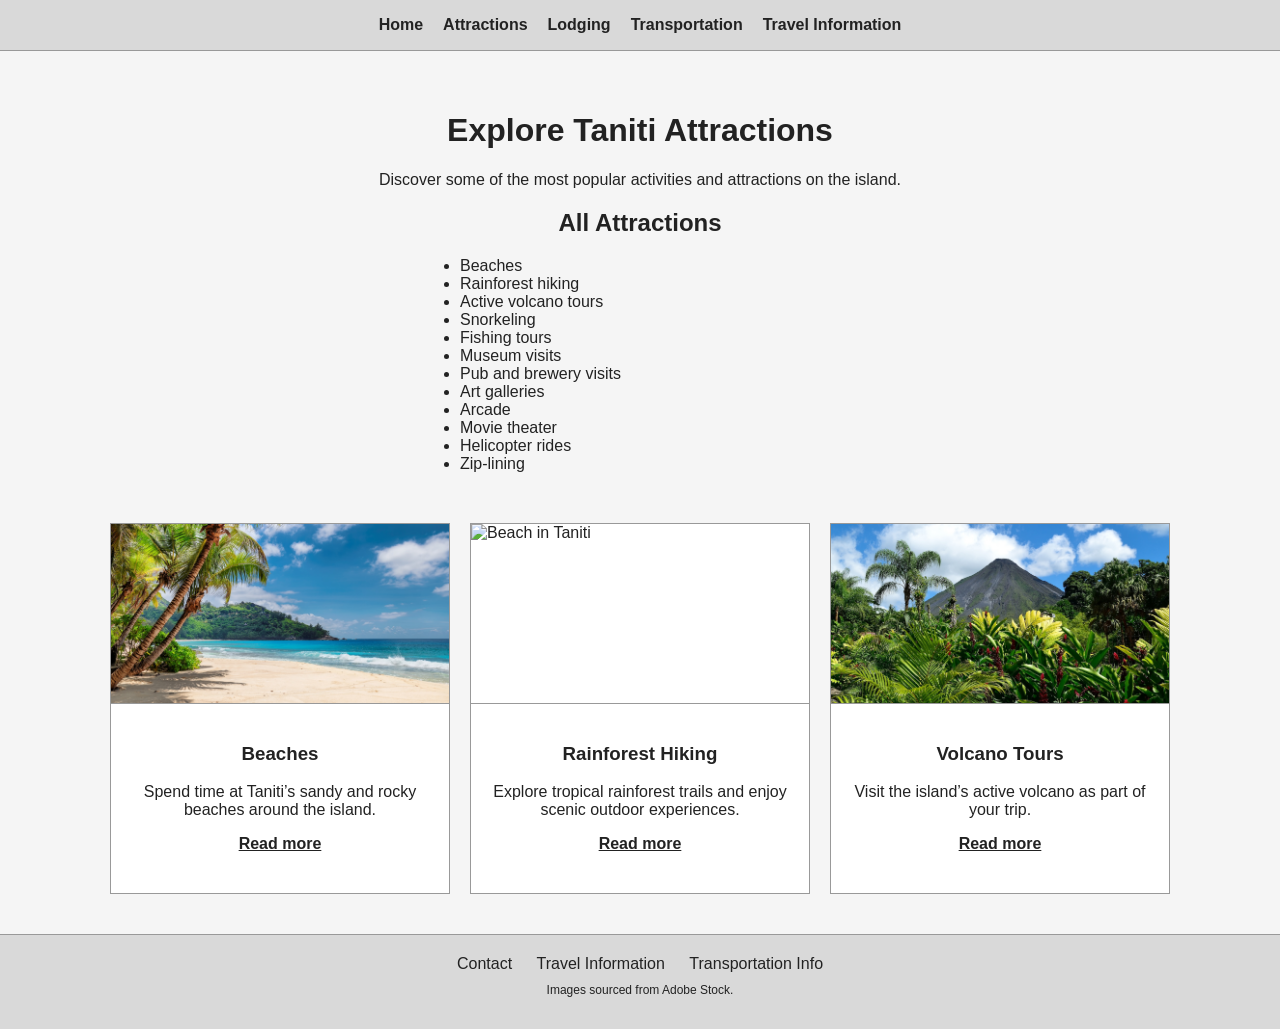
==== attractions.html @ 8e29806a "Add files via upload Initial Tahiti prototype commit" ====
<!DOCTYPE html>
<html lang="en">

<head>
    <meta charset="UTF-8" />
    <meta name="viewport" content="width=device-width, initial-scale=1.0" />
    <title>Taniti Tourism - Attractions</title>
    <link rel="stylesheet" href="styles.css" />
</head>

<body>
    <header>
        <nav>
            <a href="index.html">Home</a>
            <a href="attractions.html">Attractions</a>
            <a href="lodging.html">Lodging</a>
            <a href="transportation.html">Transportation</a>
            <a href="travel-information.html">Travel Information</a>
        </nav>
    </header>

    <main>
        <h1>Explore Taniti Attractions</h1>
        <p style="text-align: center;">
            Discover some of the most popular activities and attractions on the island.
        </p>

        <section>
            <h2>All Attractions</h2>
            <ul class="attractions-list">
                <li>Beaches</li>
                <li>Rainforest hiking</li>
                <li>Active volcano tours</li>
                <li>Snorkeling</li>
                <li>Fishing tours</li>
                <li>Museum visits</li>
                <li>Pub and brewery visits</li>
                <li>Art galleries</li>
                <li>Arcade</li>
                <li>Movie theater</li>
                <li>Helicopter rides</li>
                <li>Zip-lining</li>
            </ul>
        </section>

        <div class="card-grid">
            <div class="card">
                <img class="card-image" src="images/beach.jpeg" alt="Beach in Taniti">
                <div class="card-content">
                    <h3>Beaches</h3>
                    <p>Spend time at Taniti’s sandy and rocky beaches around the island.</p>
                    <a href="attractions.html">Read more</a>
                </div>
            </div>

            <div class="card">
                <img class="card-image" src="images/Rainforest.jpeg" alt="Beach in Taniti">
                <div class="card-content">
                    <h3>Rainforest Hiking</h3>
                    <p>Explore tropical rainforest trails and enjoy scenic outdoor experiences.</p>
                    <a href="attractions.html">Read more</a>
                </div>
            </div>

            <div class="card">
                <img class="card-image" src="images/Volcano.jpeg" alt="Beach in Taniti">
                <div class="card-content">
                    <h3>Volcano Tours</h3>
                    <p>Visit the island’s active volcano as part of your trip.</p>
                    <a href="attractions.html">Read more</a>
                </div>
            </div>
        </div>
    </main>

    <footer>
        <a href="travel-information.html">Contact</a>
        <a href="travel-information.html">Travel Information</a>
        <a href="transportation.html">Transportation Info</a>
        <p style="font-size: 12px; margin-top: 10px;">Images sourced from Adobe Stock.</p>
    </footer>
</body>

</html>
---- styles.css ----
* {
    box-sizing: border-box;
}

body {
    margin: 0;
    font-family: Arial, sans-serif;
    background: #f5f5f5;
    color: #222;
    min-height: 100vh;
    display: flex;
    flex-direction: column;
}

header {
    background: #d9d9d9;
    border-bottom: 1px solid #999;
    padding: 16px 24px;
}

.attractions-list {
    max-width: 400px;
    margin: 20px auto 40px auto;
    text-align: left;
    padding-left: 20px;
}

p {
    text-align: center;
}

h3 {
    text-align: center;
}

nav {
    display: flex;
    gap: 20px;
    flex-wrap: wrap;
    align-items: center;
    justify-content: center;
}


nav a {
    text-decoration: none;
    color: #222;
    font-weight: bold;
}

nav a:hover {
    text-decoration: underline;
}

main {
    max-width: 1100px;
    margin: 0 auto;
    padding: 40px 20px;
    flex: 1;
    width: 100%;
}

.hero {
    display: flex;
    gap: 30px;
    align-items: center;
    justify-content: space-between;
    margin-bottom: 50px;
}

.hero-text {
    flex: 1;
}

.hero-image {
    flex: 1;
    min-height: 250px;
    height: 250px;
    width: 100%;
    object-fit: cover;
    border: 1px solid #999;
    display: block;
}

.button {
    display: block;
    width: fit-content;
    margin: 20px auto 0 auto;
    margin-top: 60px;
    padding: 10px 10px;
    background: #e0e0e0;
    border: 1px solid #888;
    color: #222;
    text-decoration: none;
    font-weight: bold;
}

section {
    margin-bottom: 50px;
}

h1,
h2 {
    text-align: center;
}

.card-grid {
    display: grid;
    grid-template-columns: repeat(auto-fit, minmax(240px, 1fr));
    gap: 20px;
    margin-top: 20px;
}

.card {
    background: white;
    border: 1px solid #999;
    padding: 0 0 20px 0;
}

.card-image {
    height: 180px;
    width: 100%;
    object-fit: cover;
    border-bottom: 1px solid #999;
    display: block;
}

.card-content {
    padding: 20px;
    text-align: center;
}

.card a {
    font-weight: bold;
    color: #222;
}

.info-grid {
    display: grid;
    grid-template-columns: 1fr 1fr;
    gap: 40px;
}

.info-box {
    background: white;
    border: 1px solid #999;
    padding: 20px;
}

footer {
    background: #d9d9d9;
    border-top: 1px solid #999;
    text-align: center;
    padding: 20px;
    margin-top: auto;
}

footer a {
    color: #222;
    text-decoration: none;
    margin: 0 10px;
}

footer a:hover {
    text-decoration: underline;
}

@media (max-width: 768px) {

    .hero,
    .info-grid {
        grid-template-columns: 1fr;
        display: block;
    }

    .hero-image {
        margin-top: 20px;
    }
}
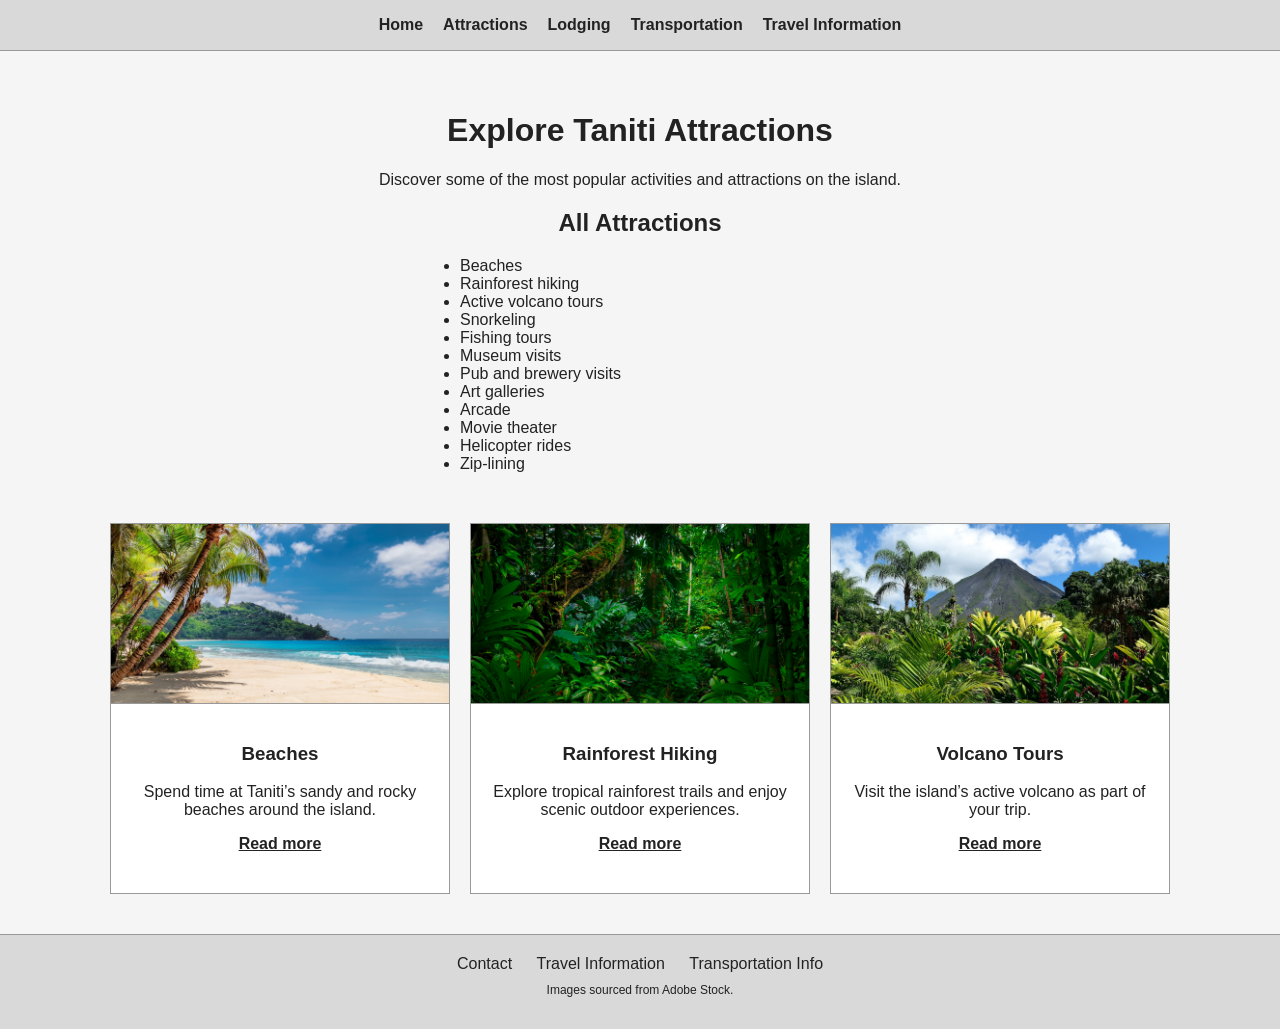
==== commit b192e63b: "Update attractions.html" ====
--- a/attractions.html
+++ b/attractions.html
@@ -54,7 +54,7 @@
             </div>
 
             <div class="card">
-                <img class="card-image" src="images/Rainforest.jpeg" alt="Beach in Taniti">
+                <img class="card-image" src="images/RainForest.jpeg" alt="Beach in Taniti">
                 <div class="card-content">
                     <h3>Rainforest Hiking</h3>
                     <p>Explore tropical rainforest trails and enjoy scenic outdoor experiences.</p>
@@ -81,4 +81,4 @@
     </footer>
 </body>
 
-</html>+</html>
